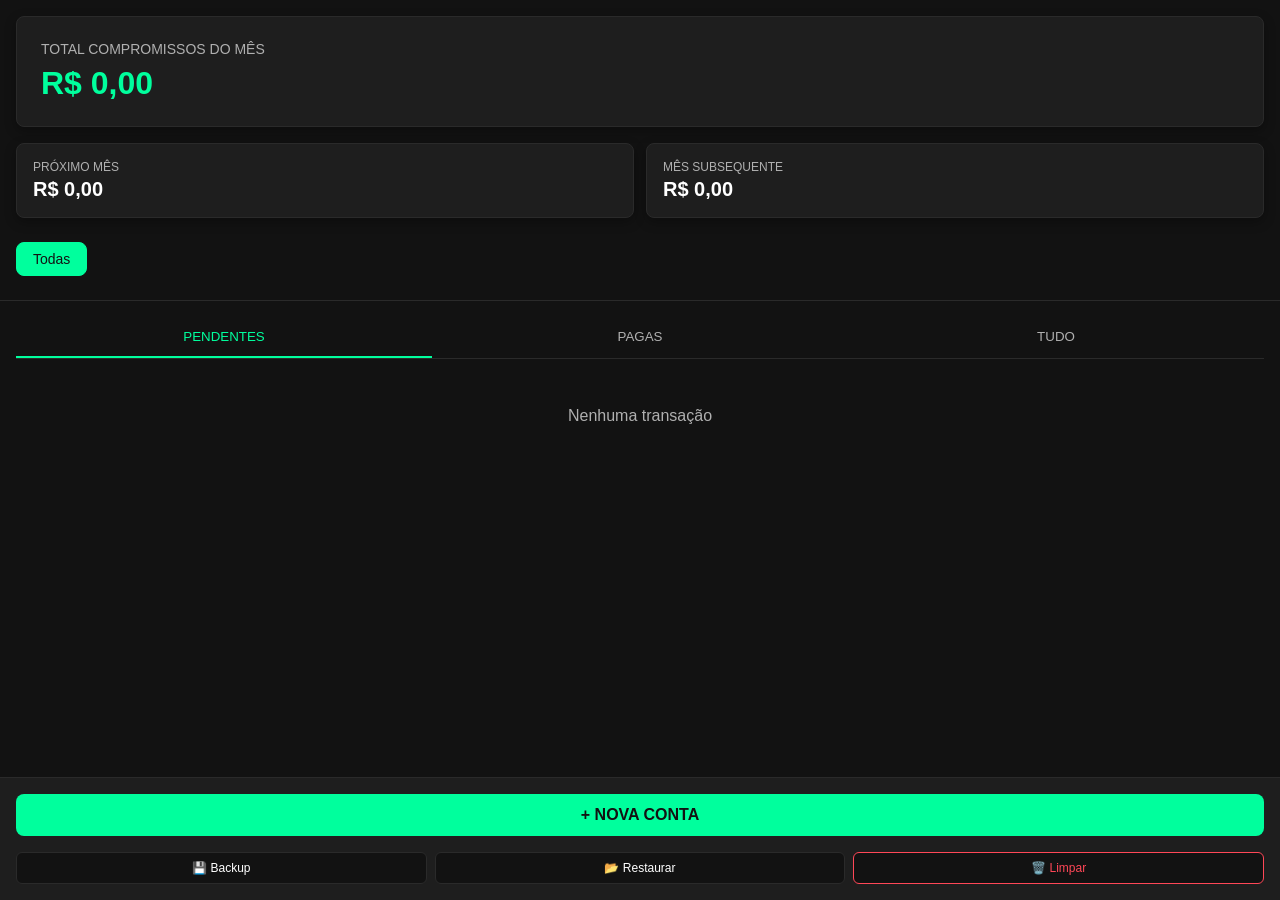
==== index.htm @ a8c5e543 "Rename index (1).html to index.htm" ====
<!DOCTYPE html>
<html lang="pt-BR">
<head>
    <meta charset="UTF-8">
    <meta name="viewport" content="width=device-width, initial-scale=1.0, maximum-scale=1, viewport-fit=cover">
    <meta name="theme-color" content="#121212">
    <meta name="description" content="Controle de Compromissos e Contas a Pagar - PWA para gerenciar despesas com parcelamento inteligente">
    <meta name="apple-mobile-web-app-capable" content="yes">
    <meta name="apple-mobile-web-app-status-bar-style" content="black-translucent">
    <meta name="apple-mobile-web-app-title" content="Compromissos">
    <link rel="apple-touch-icon" href="icons/icon-192x192.png">
    <link rel="manifest" href="manifest.json">
    <link rel="icon" type="image/png" href="icons/icon-192x192.png">
    <title>Controle de Compromissos</title>
    <style>
        * {
            margin: 0;
            padding: 0;
            box-sizing: border-box;
        }

        :root {
            --bg-primary: #121212;
            --bg-secondary: #1e1e1e;
            --bg-tertiary: #2a2a2a;
            --text-primary: #FFFFFF;
            --text-secondary: #B0B0B0;
            --accent: #00FF9D;
            --accent-dark: #00E89D;
            --danger: #FF4757;
            --border: #2a2a2a;
            --shadow: 0 4px 12px rgba(0, 0, 0, 0.3);
        }

        html, body {
            width: 100%;
            height: 100%;
            font-family: -apple-system, BlinkMacSystemFont, 'Segoe UI', Roboto, Oxygen, Ubuntu, Cantarell, sans-serif;
            background-color: var(--bg-primary);
            color: var(--text-primary);
            overflow: hidden;
        }

        #app {
            display: flex;
            flex-direction: column;
            height: 100vh;
            width: 100%;
        }

        /* Header com cards fixos */
        .header {
            position: sticky;
            top: 0;
            z-index: 40;
            background-color: var(--bg-primary);
            border-bottom: 1px solid var(--border);
            padding: 1rem;
            space-y: 1rem;
        }

        .header > * + * {
            margin-top: 1rem;
        }

        /* Card mestre */
        .card-master {
            background-color: var(--bg-secondary);
            border-radius: 0.5rem;
            padding: 1.5rem;
            box-shadow: var(--shadow);
            border: 1px solid var(--border);
        }

        .card-master-label {
            color: var(--text-secondary);
            font-size: 0.875rem;
            margin-bottom: 0.5rem;
        }

        .card-master-value {
            font-size: 2rem;
            font-weight: bold;
            color: var(--accent);
        }

        /* Cards secundários */
        .cards-secondary {
            display: grid;
            grid-template-columns: 1fr 1fr;
            gap: 0.75rem;
        }

        .card-secondary {
            background-color: var(--bg-secondary);
            border-radius: 0.5rem;
            padding: 1rem;
            box-shadow: var(--shadow);
            border: 1px solid var(--border);
        }

        .card-secondary-label {
            color: var(--text-secondary);
            font-size: 0.75rem;
            margin-bottom: 0.25rem;
        }

        .card-secondary-value {
            font-size: 1.25rem;
            font-weight: bold;
            color: var(--text-primary);
        }

        /* Carrossel de filtros */
        .carousel-filters {
            display: flex;
            gap: 0.5rem;
            overflow-x: auto;
            padding: 0.5rem 0;
            scroll-behavior: smooth;
        }

        .carousel-filters::-webkit-scrollbar {
            height: 4px;
        }

        .carousel-filters::-webkit-scrollbar-track {
            background: var(--bg-tertiary);
        }

        .carousel-filters::-webkit-scrollbar-thumb {
            background: var(--accent);
            border-radius: 2px;
        }

        .filter-btn {
            flex-shrink: 0;
            padding: 0.5rem 1rem;
            border-radius: 0.5rem;
            border: 1px solid var(--border);
            background-color: var(--bg-secondary);
            color: var(--text-primary);
            cursor: pointer;
            white-space: nowrap;
            transition: all 0.2s ease;
            font-size: 0.875rem;
        }

        .filter-btn:hover {
            border-color: var(--accent);
        }

        .filter-btn.active {
            background-color: var(--accent);
            color: var(--bg-primary);
            border-color: var(--accent);
        }

        .filter-btn-amount {
            display: block;
            font-size: 0.75rem;
            opacity: 0.75;
        }

        /* Conteúdo principal */
        .content {
            flex: 1;
            overflow-y: auto;
            padding: 1rem;
        }

        /* Abas */
        .tabs {
            display: flex;
            gap: 0;
            border-bottom: 1px solid var(--border);
            margin-bottom: 1rem;
        }

        .tab-button {
            flex: 1;
            padding: 0.75rem;
            border: none;
            background: none;
            color: var(--text-secondary);
            cursor: pointer;
            font-weight: 500;
            transition: all 0.2s ease;
            border-bottom: 2px solid transparent;
        }

        .tab-button.active {
            color: var(--accent);
            border-bottom-color: var(--accent);
        }

        /* Lista de transações */
        .transaction-list {
            display: flex;
            flex-direction: column;
            gap: 0.5rem;
        }

        .transaction-item {
            background-color: var(--bg-secondary);
            border-radius: 0.5rem;
            padding: 1rem;
            border: 1px solid var(--border);
            display: flex;
            align-items: center;
            justify-content: space-between;
            gap: 1rem;
            transition: all 0.2s ease;
        }

        .transaction-item.paid {
            opacity: 0.6;
        }

        .transaction-item.paid .transaction-description {
            text-decoration: line-through;
            color: var(--text-secondary);
        }

        .transaction-info {
            flex: 1;
            min-width: 0;
        }

        .transaction-description {
            font-weight: 500;
            color: var(--text-primary);
            word-break: break-word;
        }

        .transaction-details {
            font-size: 0.875rem;
            color: var(--text-secondary);
            margin-top: 0.25rem;
        }

        .transaction-amount {
            font-weight: bold;
            color: var(--accent);
            font-size: 1.125rem;
            min-width: max-content;
        }

        .transaction-btn {
            padding: 0.5rem 1rem;
            border-radius: 0.375rem;
            border: none;
            cursor: pointer;
            font-weight: 500;
            font-size: 0.875rem;
            transition: all 0.2s ease;
            white-space: nowrap;
        }

        .transaction-btn.pay {
            background-color: var(--accent);
            color: var(--bg-primary);
        }

        .transaction-btn.pay:hover {
            background-color: var(--accent-dark);
        }

        .transaction-btn.paid {
            background-color: var(--bg-tertiary);
            color: var(--text-secondary);
        }

        .empty-state {
            text-align: center;
            padding: 2rem;
            color: var(--text-secondary);
        }

        /* Rodapé */
        .footer {
            border-top: 1px solid var(--border);
            background-color: var(--bg-secondary);
            padding: 1rem;
        }

        .footer-buttons {
            display: flex;
            flex-direction: column;
            gap: 0.5rem;
        }

        .btn-primary {
            width: 100%;
            padding: 0.75rem;
            border-radius: 0.5rem;
            border: none;
            background-color: var(--accent);
            color: var(--bg-primary);
            font-weight: 600;
            cursor: pointer;
            transition: all 0.2s ease;
            font-size: 1rem;
        }

        .btn-primary:hover {
            background-color: var(--accent-dark);
            transform: scale(0.98);
        }

        .btn-primary:active {
            transform: scale(0.97);
        }

        .footer-actions {
            display: grid;
            grid-template-columns: 1fr 1fr 1fr;
            gap: 0.5rem;
            margin-top: 0.5rem;
        }

        .btn-secondary {
            padding: 0.5rem;
            border-radius: 0.375rem;
            border: 1px solid var(--border);
            background-color: var(--bg-primary);
            color: var(--text-primary);
            cursor: pointer;
            font-weight: 500;
            font-size: 0.75rem;
            transition: all 0.2s ease;
        }

        .btn-secondary:hover {
            background-color: var(--bg-tertiary);
        }

        .btn-danger {
            border-color: var(--danger);
            color: var(--danger);
        }

        /* Modal */
        .modal {
            display: none;
            position: fixed;
            top: 0;
            left: 0;
            right: 0;
            bottom: 0;
            background-color: rgba(0, 0, 0, 0.7);
            z-index: 50;
            align-items: flex-end;
        }

        .modal.active {
            display: flex;
        }

        .modal-content {
            background-color: var(--bg-secondary);
            width: 100%;
            border-radius: 1rem 1rem 0 0;
            padding: 1.5rem;
            max-height: 90vh;
            overflow-y: auto;
            animation: slideUp 0.3s ease;
        }

        @keyframes slideUp {
            from {
                transform: translateY(100%);
            }
            to {
                transform: translateY(0);
            }
        }

        .modal-header {
            font-size: 1.25rem;
            font-weight: bold;
            margin-bottom: 1rem;
            color: var(--text-primary);
        }

        .modal-close {
            position: absolute;
            top: 1rem;
            right: 1rem;
            background: none;
            border: none;
            color: var(--text-secondary);
            font-size: 1.5rem;
            cursor: pointer;
        }

        .form-group {
            margin-bottom: 1rem;
        }

        .form-label {
            display: block;
            margin-bottom: 0.5rem;
            color: var(--text-primary);
            font-weight: 500;
            font-size: 0.875rem;
        }

        .form-input,
        .form-select {
            width: 100%;
            padding: 0.75rem;
            border-radius: 0.375rem;
            border: 1px solid var(--border);
            background-color: var(--bg-primary);
            color: var(--text-primary);
            font-size: 1rem;
            font-family: inherit;
        }

        .form-input:focus,
        .form-select:focus {
            outline: none;
            border-color: var(--accent);
            box-shadow: 0 0 0 2px rgba(0, 255, 157, 0.1);
        }

        .form-checkbox {
            display: flex;
            align-items: center;
            gap: 0.5rem;
            margin-bottom: 1rem;
        }

        .form-checkbox input {
            width: 1.25rem;
            height: 1.25rem;
            cursor: pointer;
            accent-color: var(--accent);
        }

        /* Responsive */
        @media (max-width: 640px) {
            .cards-secondary {
                grid-template-columns: 1fr;
            }

            .footer-actions {
                grid-template-columns: 1fr 1fr 1fr;
            }
        }
    </style>
</head>
<body>
    <div id="app">
        <!-- Header com cards fixos -->
        <div class="header">
            <div class="card-master">
                <div class="card-master-label">TOTAL COMPROMISSOS DO MÊS</div>
                <div class="card-master-value" id="totalCurrentMonth">R$ 0,00</div>
            </div>

            <div class="cards-secondary">
                <div class="card-secondary">
                    <div class="card-secondary-label">PRÓXIMO MÊS</div>
                    <div class="card-secondary-value" id="totalNextMonth">R$ 0,00</div>
                </div>
                <div class="card-secondary">
                    <div class="card-secondary-label">MÊS SUBSEQUENTE</div>
                    <div class="card-secondary-value" id="totalMonthAfterNext">R$ 0,00</div>
                </div>
            </div>

            <div class="carousel-filters" id="carouselFilters">
                <button class="filter-btn active" data-filter="all">
                    Todas
                </button>
            </div>
        </div>

        <!-- Conteúdo principal -->
        <div class="content">
            <div class="tabs">
                <button class="tab-button active" data-tab="pending">PENDENTES</button>
                <button class="tab-button" data-tab="paid">PAGAS</button>
                <button class="tab-button" data-tab="all">TUDO</button>
            </div>

            <div id="transactionList" class="transaction-list">
                <div class="empty-state">Nenhuma transação</div>
            </div>
        </div>

        <!-- Rodapé -->
        <div class="footer">
            <div class="footer-buttons">
                <button class="btn-primary" id="btnNewTransaction">+ NOVA CONTA</button>
                <div class="footer-actions">
                    <button class="btn-secondary" id="btnBackup">💾 Backup</button>
                    <button class="btn-secondary" id="btnRestore">📂 Restaurar</button>
                    <button class="btn-secondary btn-danger" id="btnClear">🗑️ Limpar</button>
                </div>
            </div>
        </div>
    </div>

    <!-- Modal de Nova Transação -->
    <div class="modal" id="modalNewTransaction">
        <div class="modal-content">
            <button class="modal-close" onclick="closeModal('modalNewTransaction')">✕</button>
            <div class="modal-header">Novo Lançamento</div>

            <div class="form-group">
                <label class="form-label">Onde foi o gasto?</label>
                <select class="form-select" id="selectAccount">
                    <option value="">Selecione uma conta</option>
                </select>
                <button class="btn-secondary" style="width: 100%; margin-top: 0.5rem;" onclick="openModal('modalNewAccount')">+ Cadastrar Novo Cartão</button>
            </div>

            <div class="form-group">
                <label class="form-label">Descrição</label>
                <input type="text" class="form-input" id="inputDescription" placeholder="Ex: Compras no supermercado">
            </div>

            <div class="form-group">
                <label class="form-label">Valor Total</label>
                <input type="number" class="form-input" id="inputAmount" placeholder="0.00" step="0.01" min="0">
            </div>

            <div class="form-group">
                <label class="form-label">Parcelas</label>
                <select class="form-select" id="selectInstallments">
                    <option value="1">À vista</option>
                    <option value="2">2x</option>
                    <option value="3">3x</option>
                    <option value="4">4x</option>
                    <option value="5">5x</option>
                    <option value="6">6x</option>
                    <option value="7">7x</option>
                    <option value="8">8x</option>
                    <option value="9">9x</option>
                    <option value="10">10x</option>
                    <option value="11">11x</option>
                    <option value="12">12x</option>
                </select>
            </div>

            <div class="form-group">
                <label class="form-label">Quem gastou?</label>
                <select class="form-select" id="selectPerson">
                    <option value="">Selecione uma pessoa</option>
                </select>
                <button class="btn-secondary" style="width: 100%; margin-top: 0.5rem;" onclick="openModal('modalNewPerson')">+ Cadastrar Nova Pessoa</button>
            </div>

            <div class="form-checkbox">
                <input type="checkbox" id="checkRecurring">
                <label for="checkRecurring">Conta Fixa (Mensal)</label>
            </div>

            <button class="btn-primary" onclick="createTransaction()" style="margin-top: 1rem;">Criar Lançamento</button>
        </div>
    </div>

    <!-- Modal de Nova Conta -->
    <div class="modal" id="modalNewAccount">
        <div class="modal-content">
            <button class="modal-close" onclick="closeModal('modalNewAccount')">✕</button>
            <div class="modal-header">Novo Cartão/Conta</div>

            <div class="form-group">
                <label class="form-label">Nome</label>
                <input type="text" class="form-input" id="inputAccountName" placeholder="Ex: Visa Casas Bahia">
            </div>

            <div class="form-group">
                <label class="form-label">Dia de Fechamento</label>
                <input type="number" class="form-input" id="inputClosingDay" placeholder="25" min="1" max="31">
            </div>

            <div class="form-group">
                <label class="form-label">Dia de Vencimento</label>
                <input type="number" class="form-input" id="inputDueDay" placeholder="5" min="1" max="31">
            </div>

            <button class="btn-primary" onclick="createAccount()">Criar Conta</button>
        </div>
    </div>

    <!-- Modal de Nova Pessoa -->
    <div class="modal" id="modalNewPerson">
        <div class="modal-content">
            <button class="modal-close" onclick="closeModal('modalNewPerson')">✕</button>
            <div class="modal-header">Nova Pessoa</div>

            <div class="form-group">
                <label class="form-label">Nome</label>
                <input type="text" class="form-input" id="inputPersonName" placeholder="Ex: João">
            </div>

            <button class="btn-primary" onclick="createPerson()">Adicionar Pessoa</button>
        </div>
    </div>

    <script src="app.js"></script>
</body>
</html>
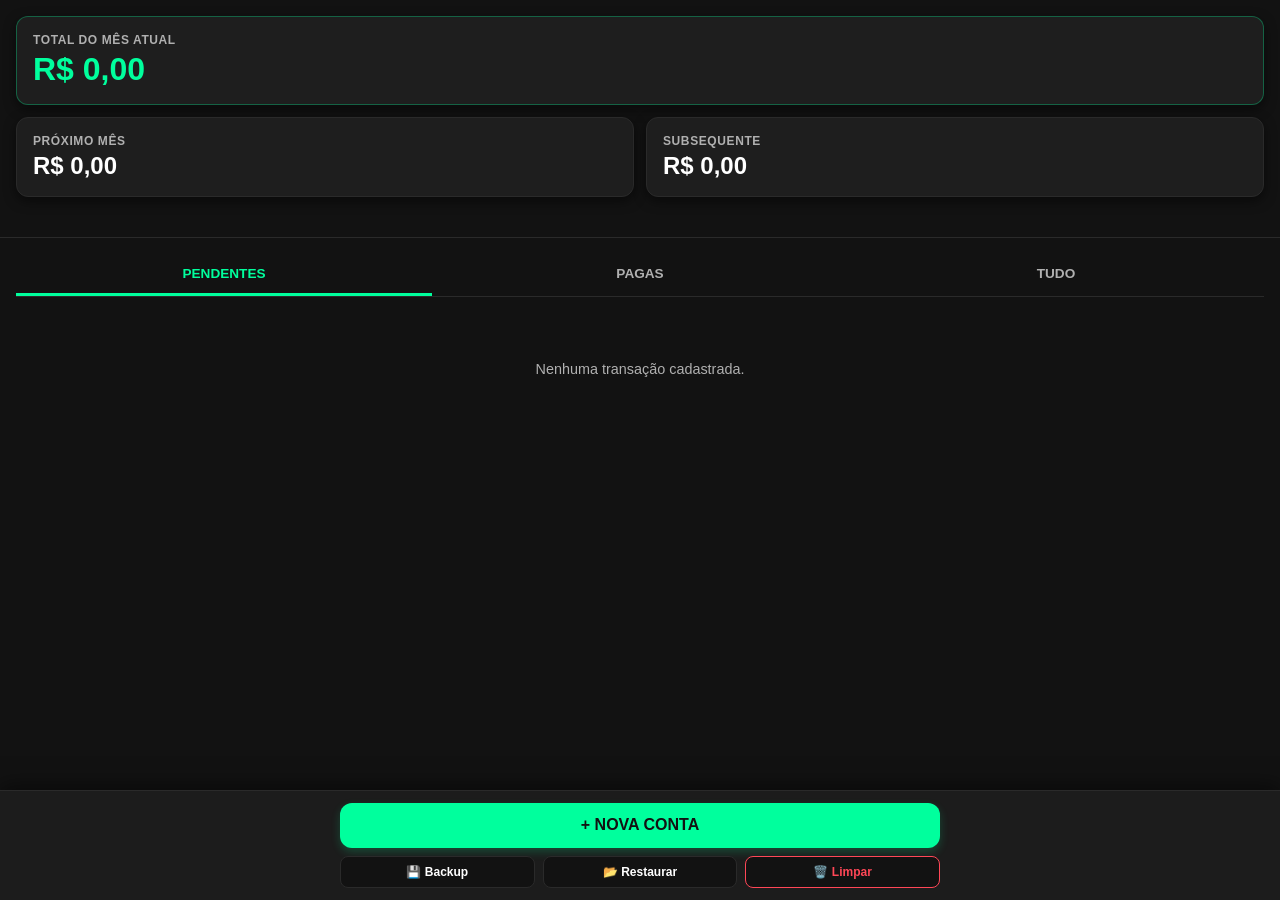
==== commit f1a73972: "Update index.htm" ====
--- a/index.htm
+++ b/index.htm
@@ -2,9 +2,9 @@
 <html lang="pt-BR">
 <head>
     <meta charset="UTF-8">
-    <meta name="viewport" content="width=device-width, initial-scale=1.0, maximum-scale=1, viewport-fit=cover">
+    <meta name="viewport" content="width=device-width, initial-scale=1.0, maximum-scale=1, user-scalable=no, viewport-fit=cover">
     <meta name="theme-color" content="#121212">
-    <meta name="description" content="Controle de Compromissos e Contas a Pagar - PWA para gerenciar despesas com parcelamento inteligente">
+    <meta name="description" content="Controle de Compromissos e Contas a Pagar">
     <meta name="apple-mobile-web-app-capable" content="yes">
     <meta name="apple-mobile-web-app-status-bar-style" content="black-translucent">
     <meta name="apple-mobile-web-app-title" content="Compromissos">
@@ -17,6 +17,7 @@
             margin: 0;
             padding: 0;
             box-sizing: border-box;
+            -webkit-tap-highlight-color: transparent;
         }
 
         :root {
@@ -29,125 +30,103 @@
             --accent-dark: #00E89D;
             --danger: #FF4757;
             --border: #2a2a2a;
-            --shadow: 0 4px 12px rgba(0, 0, 0, 0.3);
+            --shadow: 0 4px 12px rgba(0, 0, 0, 0.5);
         }
 
         html, body {
             width: 100%;
-            height: 100%;
-            font-family: -apple-system, BlinkMacSystemFont, 'Segoe UI', Roboto, Oxygen, Ubuntu, Cantarell, sans-serif;
+            min-height: 100vh;
+            font-family: -apple-system, BlinkMacSystemFont, 'Segoe UI', Roboto, Helvetica, Arial, sans-serif;
             background-color: var(--bg-primary);
             color: var(--text-primary);
-            overflow: hidden;
         }
 
         #app {
             display: flex;
             flex-direction: column;
-            height: 100vh;
             width: 100%;
-        }
-
-        /* Header com cards fixos */
+            min-height: 100vh;
+            padding-bottom: 120px; /* Espaço para o rodapé fixo não cobrir nada */
+        }
+
+        /* Topo Fixo */
         .header {
-            position: sticky;
-            top: 0;
-            z-index: 40;
             background-color: var(--bg-primary);
             border-bottom: 1px solid var(--border);
             padding: 1rem;
-            space-y: 1rem;
-        }
-
-        .header > * + * {
-            margin-top: 1rem;
-        }
-
-        /* Card mestre */
-        .card-master {
+        }
+
+        /* Layout de cards responsivo (evita quebrar no mobile) */
+        .summary-grid {
+            display: flex;
+            flex-direction: column;
+            gap: 0.75rem;
+            margin-bottom: 1rem;
+        }
+
+        .card-box {
             background-color: var(--bg-secondary);
-            border-radius: 0.5rem;
-            padding: 1.5rem;
+            border-radius: 0.75rem;
+            padding: 1rem;
             box-shadow: var(--shadow);
             border: 1px solid var(--border);
         }
 
-        .card-master-label {
-            color: var(--text-secondary);
-            font-size: 0.875rem;
-            margin-bottom: 0.5rem;
-        }
-
-        .card-master-value {
+        .card-box.master {
+            border-color: rgba(0, 255, 157, 0.3);
+        }
+
+        .card-label {
+            color: var(--text-secondary);
+            font-size: 0.75rem;
+            font-weight: 600;
+            text-transform: uppercase;
+            letter-spacing: 0.05em;
+            margin-bottom: 0.25rem;
+        }
+
+        .card-value {
+            font-size: 1.5rem;
+            font-weight: 800;
+            color: var(--text-primary);
+        }
+
+        .card-box.master .card-value {
             font-size: 2rem;
-            font-weight: bold;
             color: var(--accent);
         }
 
-        /* Cards secundários */
-        .cards-secondary {
+        /* Sub-grid para os dois cards menores ficarem lado a lado se couber */
+        .sub-cards {
             display: grid;
             grid-template-columns: 1fr 1fr;
             gap: 0.75rem;
         }
 
-        .card-secondary {
-            background-color: var(--bg-secondary);
-            border-radius: 0.5rem;
-            padding: 1rem;
-            box-shadow: var(--shadow);
-            border: 1px solid var(--border);
-        }
-
-        .card-secondary-label {
-            color: var(--text-secondary);
-            font-size: 0.75rem;
-            margin-bottom: 0.25rem;
-        }
-
-        .card-secondary-value {
-            font-size: 1.25rem;
-            font-weight: bold;
-            color: var(--text-primary);
-        }
-
-        /* Carrossel de filtros */
+        /* Filtros horizontais */
         .carousel-filters {
             display: flex;
             gap: 0.5rem;
             overflow-x: auto;
-            padding: 0.5rem 0;
-            scroll-behavior: smooth;
+            padding: 0.25rem 0;
+            scrollbar-width: none;
         }
 
         .carousel-filters::-webkit-scrollbar {
-            height: 4px;
-        }
-
-        .carousel-filters::-webkit-scrollbar-track {
-            background: var(--bg-tertiary);
-        }
-
-        .carousel-filters::-webkit-scrollbar-thumb {
-            background: var(--accent);
-            border-radius: 2px;
+            display: none;
         }
 
         .filter-btn {
             flex-shrink: 0;
-            padding: 0.5rem 1rem;
-            border-radius: 0.5rem;
+            padding: 0.6rem 1.2rem;
+            border-radius: 2rem;
             border: 1px solid var(--border);
             background-color: var(--bg-secondary);
             color: var(--text-primary);
             cursor: pointer;
-            white-space: nowrap;
+            font-size: 0.85rem;
+            font-weight: 600;
             transition: all 0.2s ease;
-            font-size: 0.875rem;
-        }
-
-        .filter-btn:hover {
-            border-color: var(--accent);
         }
 
         .filter-btn.active {
@@ -156,23 +135,14 @@
             border-color: var(--accent);
         }
 
-        .filter-btn-amount {
-            display: block;
-            font-size: 0.75rem;
-            opacity: 0.75;
-        }
-
-        /* Conteúdo principal */
+        /* Listagem de contas */
         .content {
+            padding: 1rem;
             flex: 1;
-            overflow-y: auto;
-            padding: 1rem;
-        }
-
-        /* Abas */
+        }
+
         .tabs {
             display: flex;
-            gap: 0;
             border-bottom: 1px solid var(--border);
             margin-bottom: 1rem;
         }
@@ -184,9 +154,10 @@
             background: none;
             color: var(--text-secondary);
             cursor: pointer;
-            font-weight: 500;
+            font-weight: 600;
+            font-size: 0.85rem;
+            border-bottom: 3px solid transparent;
             transition: all 0.2s ease;
-            border-bottom: 2px solid transparent;
         }
 
         .tab-button.active {
@@ -194,32 +165,29 @@
             border-bottom-color: var(--accent);
         }
 
-        /* Lista de transações */
         .transaction-list {
             display: flex;
             flex-direction: column;
-            gap: 0.5rem;
+            gap: 0.6rem;
         }
 
         .transaction-item {
             background-color: var(--bg-secondary);
-            border-radius: 0.5rem;
+            border-radius: 0.75rem;
             padding: 1rem;
             border: 1px solid var(--border);
             display: flex;
             align-items: center;
             justify-content: space-between;
             gap: 1rem;
-            transition: all 0.2s ease;
         }
 
         .transaction-item.paid {
-            opacity: 0.6;
+            opacity: 0.5;
         }
 
         .transaction-item.paid .transaction-description {
             text-decoration: line-through;
-            color: var(--text-secondary);
         }
 
         .transaction-info {
@@ -228,33 +196,30 @@
         }
 
         .transaction-description {
-            font-weight: 500;
+            font-weight: 600;
             color: var(--text-primary);
-            word-break: break-word;
+            font-size: 1rem;
+            margin-bottom: 0.15rem;
         }
 
         .transaction-details {
-            font-size: 0.875rem;
-            color: var(--text-secondary);
-            margin-top: 0.25rem;
+            font-size: 0.8rem;
+            color: var(--text-secondary);
         }
 
         .transaction-amount {
-            font-weight: bold;
+            font-weight: 700;
             color: var(--accent);
-            font-size: 1.125rem;
-            min-width: max-content;
+            font-size: 1.1rem;
         }
 
         .transaction-btn {
-            padding: 0.5rem 1rem;
-            border-radius: 0.375rem;
+            padding: 0.5rem 0.8rem;
+            border-radius: 0.5rem;
             border: none;
             cursor: pointer;
-            font-weight: 500;
-            font-size: 0.875rem;
-            transition: all 0.2s ease;
-            white-space: nowrap;
+            font-weight: 600;
+            font-size: 0.8rem;
         }
 
         .transaction-btn.pay {
@@ -262,10 +227,6 @@
             color: var(--bg-primary);
         }
 
-        .transaction-btn.pay:hover {
-            background-color: var(--accent-dark);
-        }
-
         .transaction-btn.paid {
             background-color: var(--bg-tertiary);
             color: var(--text-secondary);
@@ -273,74 +234,70 @@
 
         .empty-state {
             text-align: center;
-            padding: 2rem;
-            color: var(--text-secondary);
-        }
-
-        /* Rodapé */
+            padding: 3rem 1rem;
+            color: var(--text-secondary);
+            font-size: 0.9rem;
+        }
+
+        /* Rodapé Fixo e Colado Embaixo */
         .footer {
+            position: fixed;
+            bottom: 0;
+            left: 0;
+            right: 0;
+            background-color: rgba(30, 30, 30, 0.95);
+            backdrop-filter: blur(8px);
             border-top: 1px solid var(--border);
-            background-color: var(--bg-secondary);
-            padding: 1rem;
+            padding: 0.75rem 1rem calc(0.75rem + env(safe-area-inset-bottom));
+            z-index: 100;
+            box-shadow: 0 -4px 20px rgba(0,0,0,0.5);
         }
 
         .footer-buttons {
             display: flex;
             flex-direction: column;
             gap: 0.5rem;
+            max-width: 600px;
+            margin: 0 auto;
         }
 
         .btn-primary {
             width: 100%;
-            padding: 0.75rem;
-            border-radius: 0.5rem;
+            padding: 0.85rem;
+            border-radius: 0.75rem;
             border: none;
             background-color: var(--accent);
             color: var(--bg-primary);
-            font-weight: 600;
+            font-weight: 700;
             cursor: pointer;
-            transition: all 0.2s ease;
             font-size: 1rem;
-        }
-
-        .btn-primary:hover {
-            background-color: var(--accent-dark);
-            transform: scale(0.98);
-        }
-
-        .btn-primary:active {
-            transform: scale(0.97);
+            box-shadow: 0 4px 10px rgba(0, 255, 157, 0.2);
         }
 
         .footer-actions {
             display: grid;
             grid-template-columns: 1fr 1fr 1fr;
             gap: 0.5rem;
-            margin-top: 0.5rem;
         }
 
         .btn-secondary {
             padding: 0.5rem;
-            border-radius: 0.375rem;
+            border-radius: 0.5rem;
             border: 1px solid var(--border);
             background-color: var(--bg-primary);
             color: var(--text-primary);
             cursor: pointer;
-            font-weight: 500;
+            font-weight: 600;
             font-size: 0.75rem;
-            transition: all 0.2s ease;
-        }
-
-        .btn-secondary:hover {
-            background-color: var(--bg-tertiary);
-        }
-
-        .btn-danger {
+            text-align: center;
+        }
+
+        .btn-secondary.btn-danger {
             border-color: var(--danger);
             color: var(--danger);
         }
 
-        /* Modal */
+        /* Janelas Modais */
         .modal {
             display: none;
             position: fixed;
@@ -348,8 +305,8 @@
             left: 0;
             right: 0;
             bottom: 0;
-            background-color: rgba(0, 0, 0, 0.7);
-            z-index: 50;
+            background-color: rgba(0, 0, 0, 0.85);
+            z-index: 200;
             align-items: flex-end;
         }
 
@@ -360,37 +317,28 @@
         .modal-content {
             background-color: var(--bg-secondary);
             width: 100%;
-            border-radius: 1rem 1rem 0 0;
+            border-radius: 1.5rem 1.5rem 0 0;
             padding: 1.5rem;
-            max-height: 90vh;
+            max-height: 85vh;
             overflow-y: auto;
-            animation: slideUp 0.3s ease;
-        }
-
-        @keyframes slideUp {
-            from {
-                transform: translateY(100%);
-            }
-            to {
-                transform: translateY(0);
-            }
+            position: relative;
         }
 
         .modal-header {
-            font-size: 1.25rem;
-            font-weight: bold;
-            margin-bottom: 1rem;
-            color: var(--text-primary);
+            font-size: 1.2rem;
+            font-weight: 700;
+            margin-bottom: 1.25rem;
+            padding-right: 2rem;
         }
 
         .modal-close {
             position: absolute;
-            top: 1rem;
-            right: 1rem;
+            top: 1.25rem;
+            right: 1.25rem;
             background: none;
             border: none;
             color: var(--text-secondary);
-            font-size: 1.5rem;
+            font-size: 1.25rem;
             cursor: pointer;
         }
 
@@ -400,101 +348,81 @@
 
         .form-label {
             display: block;
-            margin-bottom: 0.5rem;
-            color: var(--text-primary);
-            font-weight: 500;
-            font-size: 0.875rem;
-        }
-
-        .form-input,
-        .form-select {
+            margin-bottom: 0.4rem;
+            font-weight: 600;
+            font-size: 0.85rem;
+            color: var(--text-secondary);
+        }
+
+        .form-input, .form-select {
             width: 100%;
             padding: 0.75rem;
-            border-radius: 0.375rem;
+            border-radius: 0.5rem;
             border: 1px solid var(--border);
             background-color: var(--bg-primary);
             color: var(--text-primary);
             font-size: 1rem;
-            font-family: inherit;
-        }
-
-        .form-input:focus,
-        .form-select:focus {
-            outline: none;
-            border-color: var(--accent);
-            box-shadow: 0 0 0 2px rgba(0, 255, 157, 0.1);
         }
 
         .form-checkbox {
             display: flex;
             align-items: center;
             gap: 0.5rem;
-            margin-bottom: 1rem;
+            margin: 1rem 0;
         }
 
         .form-checkbox input {
-            width: 1.25rem;
-            height: 1.25rem;
-            cursor: pointer;
+            width: 1.2rem;
+            height: 1.2rem;
             accent-color: var(--accent);
-        }
-
-        /* Responsive */
-        @media (max-width: 640px) {
-            .cards-secondary {
-                grid-template-columns: 1fr;
-            }
-
-            .footer-actions {
-                grid-template-columns: 1fr 1fr 1fr;
-            }
         }
     </style>
 </head>
 <body>
+
     <div id="app">
-        <!-- Header com cards fixos -->
+        <!-- Parte Superior do App -->
         <div class="header">
-            <div class="card-master">
-                <div class="card-master-label">TOTAL COMPROMISSOS DO MÊS</div>
-                <div class="card-master-value" id="totalCurrentMonth">R$ 0,00</div>
-            </div>
-
-            <div class="cards-secondary">
-                <div class="card-secondary">
-                    <div class="card-secondary-label">PRÓXIMO MÊS</div>
-                    <div class="card-secondary-value" id="totalNextMonth">R$ 0,00</div>
+            <div class="summary-grid">
+                <div class="card-box master">
+                    <div class="card-label">Total do Mês Atual</div>
+                    <div class="card-value" id="totalCurrentMonth">R$ 0,00</div>
                 </div>
-                <div class="card-secondary">
-                    <div class="card-secondary-label">MÊS SUBSEQUENTE</div>
-                    <div class="card-secondary-value" id="totalMonthAfterNext">R$ 0,00</div>
+                <div class="sub-cards">
+                    <div class="card-box">
+                        <div class="card-label">Próximo Mês</div>
+                        <div class="card-value" id="totalNextMonth">R$ 0,00</div>
+                    </div>
+                    <div class="card-box">
+                        <div class="card-label">Subsequente</div>
+                        <div class="card-value" id="totalMonthAfterNext">R$ 0,00</div>
+                    </div>
                 </div>
             </div>
 
+            <!-- Filtros Rápidos -->
             <div class="carousel-filters" id="carouselFilters">
-                <button class="filter-btn active" data-filter="all">
-                    Todas
-                </button>
+                <!-- Injetado via Javascript -->
             </div>
         </div>
 
-        <!-- Conteúdo principal -->
+        <!-- Conteúdo do Meio -->
         <div class="content">
             <div class="tabs">
-                <button class="tab-button active" data-tab="pending">PENDENTES</button>
-                <button class="tab-button" data-tab="paid">PAGAS</button>
-                <button class="tab-button" data-tab="all">TUDO</button>
+                <button class="tab-button active" id="tabPending" onclick="switchTab('pending')">PENDENTES</button>
+                <button class="tab-button" id="tabPaid" onclick="switchTab('paid')">PAGAS</button>
+                <button class="tab-button" id="tabAll" onclick="switchTab('all')">TUDO</button>
             </div>
 
             <div id="transactionList" class="transaction-list">
-                <div class="empty-state">Nenhuma transação</div>
+                <div class="empty-state">Nenhuma transação cadastrada.</div>
             </div>
         </div>
 
-        <!-- Rodapé -->
+        <!-- Menu de Ações Inferior -->
         <div class="footer">
             <div class="footer-buttons">
-                <button class="btn-primary" id="btnNewTransaction">+ NOVA CONTA</button>
+                <button class="btn-primary" id="btnOpenMainModal">+ NOVA CONTA</button>
                 <div class="footer-actions">
                     <button class="btn-secondary" id="btnBackup">💾 Backup</button>
                     <button class="btn-secondary" id="btnRestore">📂 Restaurar</button>
@@ -504,105 +432,97 @@
         </div>
     </div>
 
-    <!-- Modal de Nova Transação -->
+    <!-- 1. MODAL PRINCIPAL: NOVO LANÇAMENTO -->
     <div class="modal" id="modalNewTransaction">
         <div class="modal-content">
-            <button class="modal-close" onclick="closeModal('modalNewTransaction')">✕</button>
+            <button class="modal-close" id="btnCloseTxModal">✕</button>
             <div class="modal-header">Novo Lançamento</div>
 
             <div class="form-group">
-                <label class="form-label">Onde foi o gasto?</label>
-                <select class="form-select" id="selectAccount">
-                    <option value="">Selecione uma conta</option>
-                </select>
-                <button class="btn-secondary" style="width: 100%; margin-top: 0.5rem;" onclick="openModal('modalNewAccount')">+ Cadastrar Novo Cartão</button>
-            </div>
-
-            <div class="form-group">
-                <label class="form-label">Descrição</label>
-                <input type="text" class="form-input" id="inputDescription" placeholder="Ex: Compras no supermercado">
+                <label class="form-label">Onde foi o gasto? (Cartão/Conta)</label>
+                <select class="form-select" id="selectAccount"></select>
+                <button class="btn-secondary" style="width: 100%; margin-top: 0.5rem; padding: 0.6rem;" id="btnOpenAccModal">+ Cadastrar Novo Cartão</button>
+            </div>
+
+            <div class="form-group">
+                <label class="form-label">Descrição do Gasto</label>
+                <input type="text" class="form-input" id="inputDescription" placeholder="Ex: Mercado, Combustível...">
             </div>
 
             <div class="form-group">
                 <label class="form-label">Valor Total</label>
-                <input type="number" class="form-input" id="inputAmount" placeholder="0.00" step="0.01" min="0">
-            </div>
-
-            <div class="form-group">
-                <label class="form-label">Parcelas</label>
+                <input type="number" class="form-input" id="inputAmount" placeholder="0.00" step="0.01">
+            </div>
+
+            <div class="form-group">
+                <label class="form-label">Quantidade de Parcelas</label>
                 <select class="form-select" id="selectInstallments">
                     <option value="1">À vista</option>
-                    <option value="2">2x</option>
-                    <option value="3">3x</option>
-                    <option value="4">4x</option>
-                    <option value="5">5x</option>
-                    <option value="6">6x</option>
-                    <option value="7">7x</option>
-                    <option value="8">8x</option>
-                    <option value="9">9x</option>
-                    <option value="10">10x</option>
-                    <option value="11">11x</option>
+                    <option value="2">2x</option><option value="3">3x</option>
+                    <option value="4">4x</option><option value="5">5x</option>
+                    <option value="6">6x</option><option value="7">7x</option>
+                    <option value="8">8x</option><option value="9">9x</option>
+                    <option value="10">10x</option><option value="11">11x</option>
                     <option value="12">12x</option>
                 </select>
             </div>
 
             <div class="form-group">
                 <label class="form-label">Quem gastou?</label>
-                <select class="form-select" id="selectPerson">
-                    <option value="">Selecione uma pessoa</option>
-                </select>
-                <button class="btn-secondary" style="width: 100%; margin-top: 0.5rem;" onclick="openModal('modalNewPerson')">+ Cadastrar Nova Pessoa</button>
+                <select class="form-select" id="selectPerson"></select>
+                <button class="btn-secondary" style="width: 100%; margin-top: 0.5rem; padding: 0.6rem;" id="btnOpenPerModal">+ Cadastrar Nova Pessoa</button>
             </div>
 
             <div class="form-checkbox">
                 <input type="checkbox" id="checkRecurring">
-                <label for="checkRecurring">Conta Fixa (Mensal)</label>
-            </div>
-
-            <button class="btn-primary" onclick="createTransaction()" style="margin-top: 1rem;">Criar Lançamento</button>
+                <label for="checkRecurring">Conta Fixa Todo Mês</label>
+            </div>
+
+            <button class="btn-primary" id="btnSubmitTransaction" style="margin-top: 0.5rem;">Salvar Lançamento</button>
         </div>
     </div>
 
-    <!-- Modal de Nova Conta -->
+    <!-- 2. MODAL NOVO CARTÃO -->
     <div class="modal" id="modalNewAccount">
         <div class="modal-content">
-            <button class="modal-close" onclick="closeModal('modalNewAccount')">✕</button>
-            <div class="modal-header">Novo Cartão/Conta</div>
-
-            <div class="form-group">
-                <label class="form-label">Nome</label>
-                <input type="text" class="form-input" id="inputAccountName" placeholder="Ex: Visa Casas Bahia">
-            </div>
-
-            <div class="form-group">
-                <label class="form-label">Dia de Fechamento</label>
-                <input type="number" class="form-input" id="inputClosingDay" placeholder="25" min="1" max="31">
-            </div>
-
-            <div class="form-group">
-                <label class="form-label">Dia de Vencimento</label>
-                <input type="number" class="form-input" id="inputDueDay" placeholder="5" min="1" max="31">
-            </div>
-
-            <button class="btn-primary" onclick="createAccount()">Criar Conta</button>
+            <button class="modal-close" id="btnCloseAccModal">✕</button>
+            <div class="modal-header">Cadastrar Cartão ou Conta</div>
+
+            <div class="form-group">
+                <label class="form-label">Nome do Cartão/Banco</label>
+                <input type="text" class="input-field form-input" id="inputAccountName" placeholder="Ex: Nubank Daniela, Visa">
+            </div>
+
+            <div class="form-group">
+                <label class="form-label">Dia de Fechamento da Fatura</label>
+                <input type="number" class="form-input" id="inputClosingDay" placeholder="Ex: 25" min="1" max="31">
+            </div>
+
+            <div class="form-group">
+                <label class="form-label">Dia de Vencimento da Fatura</label>
+                <input type="number" class="form-input" id="inputDueDay" placeholder="Ex: 5" min="1" max="31">
+            </div>
+
+            <button class="btn-primary" id="btnSubmitAccount">Criar Cartão</button>
         </div>
     </div>
 
-    <!-- Modal de Nova Pessoa -->
+    <!-- 3. MODAL NOVA PESSOA -->
     <div class="modal" id="modalNewPerson">
         <div class="modal-content">
-            <button class="modal-close" onclick="closeModal('modalNewPerson')">✕</button>
-            <div class="modal-header">Nova Pessoa</div>
-
-            <div class="form-group">
-                <label class="form-label">Nome</label>
-                <input type="text" class="form-input" id="inputPersonName" placeholder="Ex: João">
-            </div>
-
-            <button class="btn-primary" onclick="createPerson()">Adicionar Pessoa</button>
+            <button class="modal-close" id="btnClosePerModal">✕</button>
+            <div class="modal-header">Adicionar Nova Pessoa</div>
+
+            <div class="form-group">
+                <label class="form-label">Nome da Pessoa</label>
+                <input type="text" class="input-field form-input" id="inputPersonName" placeholder="Ex: Rogério, Isabelli">
+            </div>
+
+            <button class="btn-primary" id="btnSubmitPerson">Adicionar</button>
         </div>
     </div>
 
     <script src="app.js"></script>
 </body>
 </html>
+
